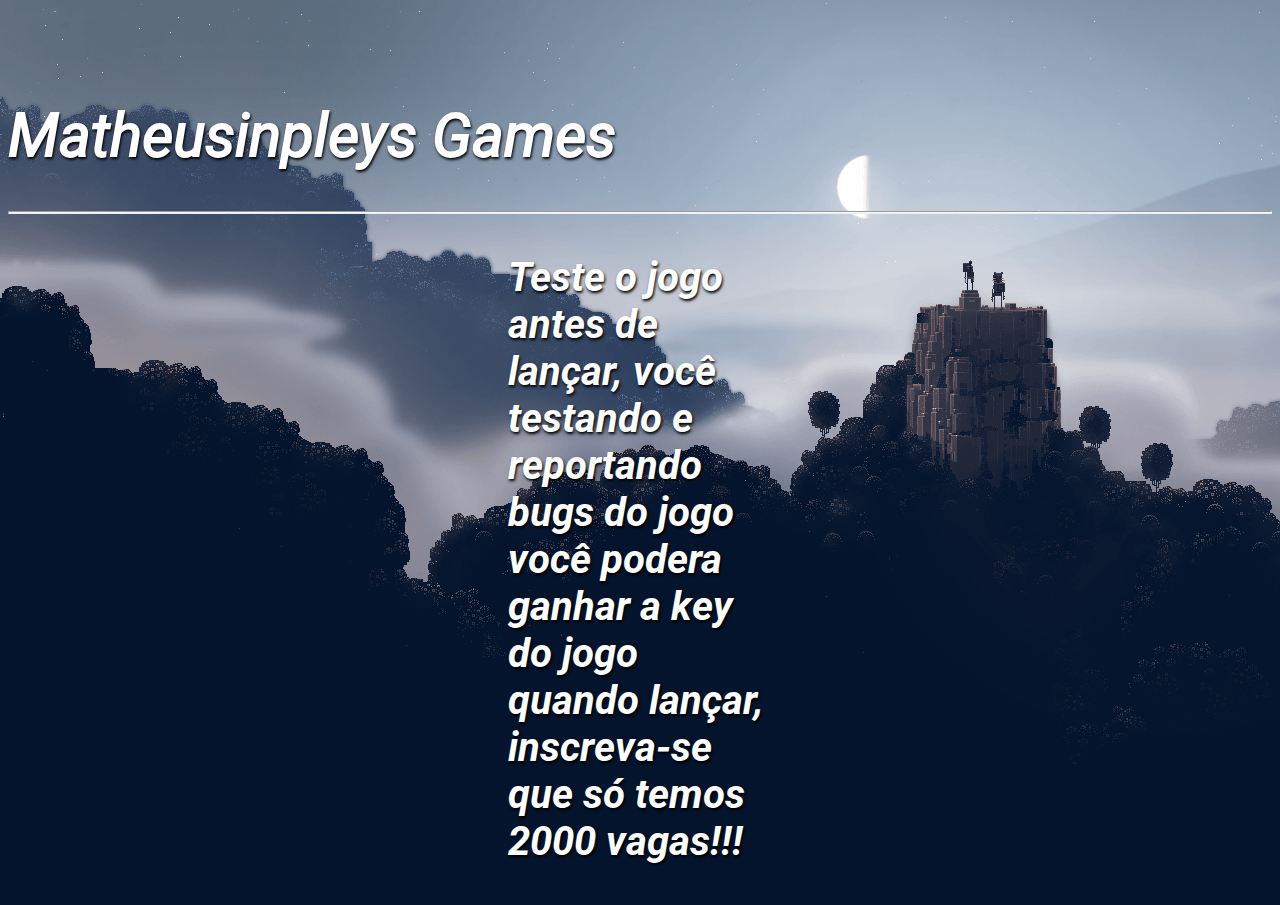
==== ProvaFront-End/index.html @ f28e066c "Add files via upload" ====
<!DOCTYPE html>
<html lang="en">
<head>
    <meta charset="UTF-8">
    <meta name="viewport" content="width=device-width, initial-scale=1.0">
    <title>Document</title>
    <link rel="stylesheet" href="style.css">
    <link rel="stylesheet" href="reset.css">
</head>
<body>
    <h1>Matheusinpleys Games</h1>
<hr>

<p>Teste  o jogo antes de lançar, você testando e reportando bugs do jogo você podera ganhar a key do jogo  quando lançar, inscreva-se que só temos 2000 vagas!!!   </p>


</body>
</html>
---- ProvaFront-End/style.css ----
@font-face {
    font-family: font;
    src: url(fontes/Roboto/Roboto-Italic.ttf);
}
@font-face {
    font-family: font2;
    src: url(fontes/Roboto/Roboto-BoldItalic.ttf);
}



body{
    background-image: url(imagens/wp1933955.webp);
    background-repeat: no-repeat;
    image-resolution: 100%;
    background-attachment: fixed;
   
}

h1{
    color: #ffffff;
    font-size: 60px;
    text-align: left;
    margin-top: 100px;
    text-shadow: 1px 2px 3px #000;
    font-family: 'font';
}
hr{
background-color: aliceblue;
height: 1px;
color: #ffffff;

}

p{
color: #fff;
font-size: 40px;
text-shadow: 1px 2px 3px #000;
margin-right: 500px;
font-family: 'font2';
margin-left: 500px;
}
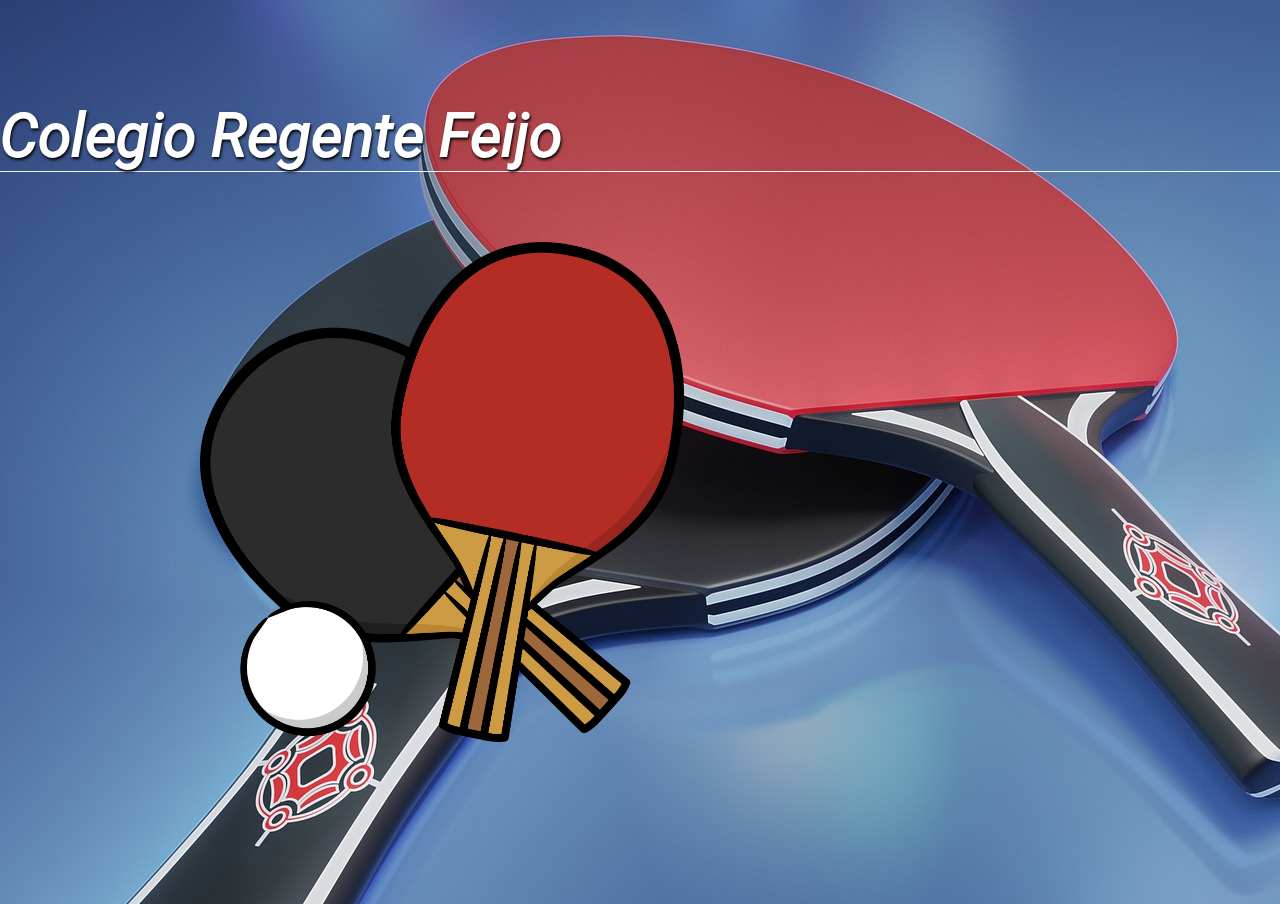
==== commit ed788fca: "Add files via upload" ====
--- a/ProvaFront-End/index.html
+++ b/ProvaFront-End/index.html
@@ -3,15 +3,23 @@
 <head>
     <meta charset="UTF-8">
     <meta name="viewport" content="width=device-width, initial-scale=1.0">
-    <title>Document</title>
+    <title>Table tennis</title>
     <link rel="stylesheet" href="style.css">
     <link rel="stylesheet" href="reset.css">
 </head>
 <body>
-    <h1>Matheusinpleys Games</h1>
+    <h1>Colegio Regente Feijo</h1>
 <hr>
+<div class="img">
+<img src="imagens/table-tennis-g757f92823_1920.png" height="500">
+</div>
 
-<p>Teste  o jogo antes de lançar, você testando e reportando bugs do jogo você podera ganhar a key do jogo  quando lançar, inscreva-se que só temos 2000 vagas!!!   </p>
+<div class="btn"><a href="form.html" target=""  >Inscreva-se</a>
+</div>
+<p>Iterclasse Regente tênis de mesa</p>
+
+
+
 
 
 </body>
--- a/ProvaFront-End/style.css
+++ b/ProvaFront-End/style.css
@@ -10,7 +10,7 @@
 
 
 body{
-    background-image: url(imagens/wp1933955.webp);
+    background-image: url(imagens/table-tennis-g5b4357475_1920.jpg);
     background-repeat: no-repeat;
     image-resolution: 100%;
     background-attachment: fixed;
@@ -41,3 +41,86 @@
 margin-left: 500px;
 }
 
+.btn{
+    padding: 20px 20px;
+    background:  rgba(0, 0, 0, 0.185);
+    text-align: center;
+    border-radius: 5px;
+    user-select: none;
+    cursor: pointer;
+    font-size: 65px;
+   Display: inline-block;
+   Margin: 40px;
+   Padding: 15px;
+   font-family: 'font';
+   margin-top: 550px;
+   margin-left: 1400px;
+   position: absolute;
+ }
+ .btn:hover{
+    background:  rgba(0, 0, 0, 0.658);
+    
+}
+a{
+    Display: inline-block;
+    Text-decoration: none;
+    color: white;
+}
+
+.img{
+    position: absolute;
+    margin-top: 70px;
+    margin-left: 200px;
+}
+p{
+    margin-left: 1440px;
+margin-top: 140px;
+font-size: 70px;
+}
+.form{
+    text-align: center;
+    color: #fff;
+    font-size: 70px;
+    display:inline-block;
+    
+}
+input{
+    height: 60px;
+    font-size: 30px;
+    margin-top: 20px;
+    width: 700px;
+    border-radius: 20px;
+    margin-left: 600px;
+   
+}
+.titulo{
+    text-align: center;
+    margin-left: 600px;
+}
+
+label{
+    margin-left: 600px;
+    text-shadow: 1px 2px 3px #000;
+}
+
+.btn2{
+    padding: 20px 20px;
+    background:  rgba(0, 0, 0, 0.185);
+    text-align: center;
+    border-radius: 5px;
+    user-select: none;
+    cursor: pointer;
+    font-size: 65px;
+   Display: inline-block;
+   Margin: 40px;
+   Padding: 15px;
+   font-family: 'font';
+   margin-top: 30px;
+   margin-left: 156px;
+   position: absolute;
+ }
+
+ .btn2:hover{
+    background:  rgba(0, 0, 0, 0.658);
+    
+}
